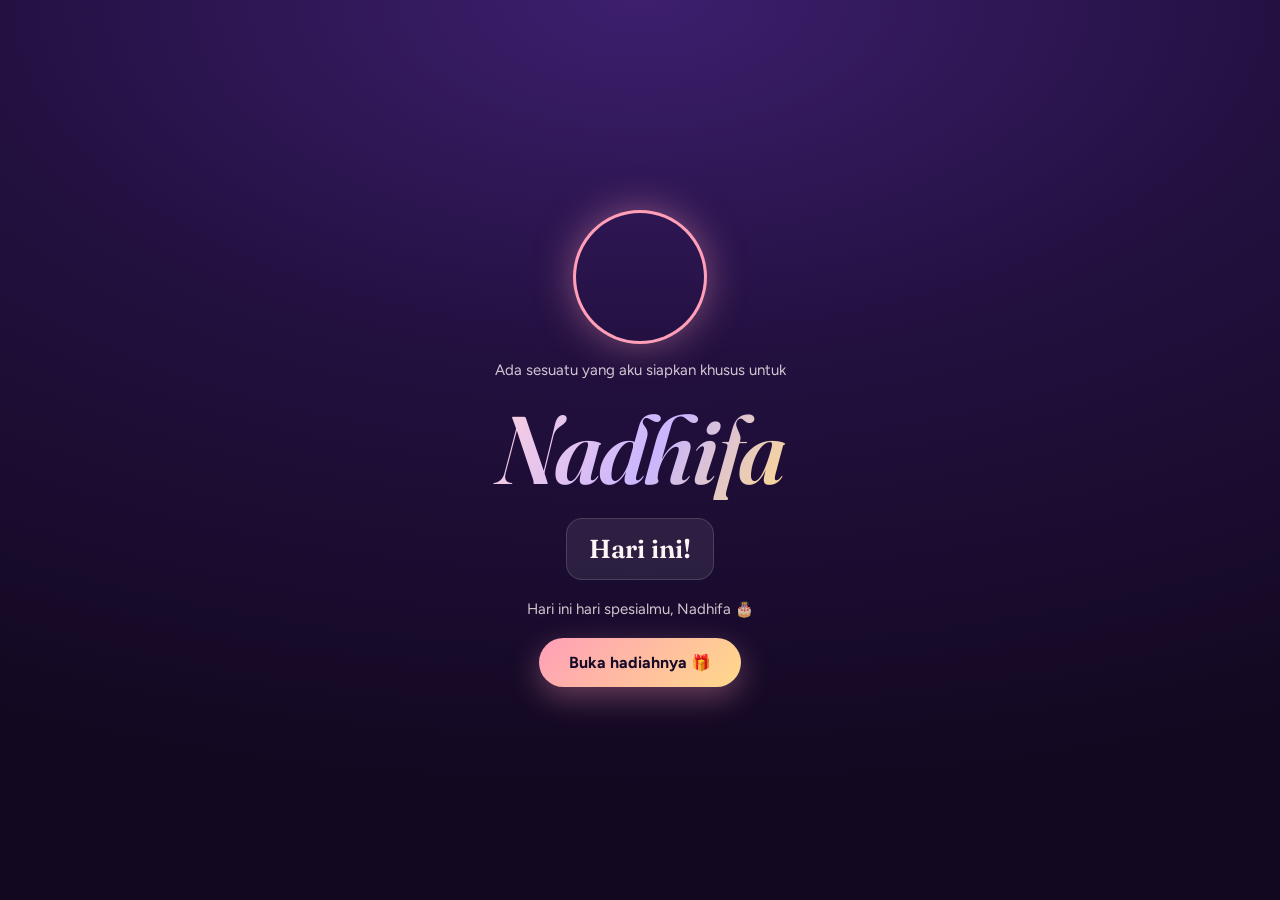
==== index.template.html @ c9a2a44f "Add files via upload" ====
<!DOCTYPE html>
<html lang="id"><head>
<meta charset="UTF-8"><meta name="viewport" content="width=device-width,initial-scale=1,viewport-fit=cover">
<title>Untuk Nadhifa 🤍</title>
<link rel="preconnect" href="https://fonts.googleapis.com"><link rel="preconnect" href="https://fonts.gstatic.com" crossorigin>
<link href="https://fonts.googleapis.com/css2?family=Fraunces:ital,opsz,wght@0,9..144,500;0,9..144,700;1,9..144,400;1,9..144,600&family=Figtree:wght@400;600;700&display=swap" rel="stylesheet">
<style>
:root{--ink:#170b29;--night:#2b1650;--rose:#ff9fb8;--lilac:#c9b6ff;--gold:#ffd98a;--paper:#fff5f7;--serif:'Fraunces',Georgia,serif;--sans:'Figtree',system-ui,sans-serif}
*{box-sizing:border-box;margin:0;-webkit-tap-highlight-color:transparent}
html,body{height:100%;overflow:hidden;background:var(--ink);color:var(--paper);font-family:var(--sans)}
body{background:radial-gradient(120% 90% at 50% 0%,#3d1f6e 0%,#22103f 45%,#12081f 100%)}
#bgphoto{position:fixed;inset:-5%;background-size:cover;background-position:center;filter:blur(26px) saturate(1.2);opacity:.28;transition:opacity 1s}
canvas#fx{position:fixed;inset:0;width:100%;height:100%;pointer-events:none;z-index:50}
#ghost{position:fixed;inset:0;pointer-events:none;overflow:hidden;z-index:1}
.gb{opacity:.55;position:absolute;bottom:-60px;max-width:70vw;padding:9px 14px;border-radius:18px 18px 18px 4px;background:rgba(255,255,255,.09);border:1px solid rgba(255,255,255,.14);font-size:13px;color:#ffe3ec;backdrop-filter:blur(3px);animation:rise linear forwards}
@keyframes rise{to{transform:translateY(-115vh) rotate(var(--r,0deg));opacity:0}}
.st{position:fixed;inset:0;z-index:5;display:flex;flex-direction:column;align-items:center;justify-content:center;gap:18px;padding:max(24px,env(safe-area-inset-top)) 24px max(24px,env(safe-area-inset-bottom));text-align:center;opacity:0;visibility:hidden;transform:scale(.97);transition:opacity .7s,transform .7s,visibility .7s}
.st.on{opacity:1;visibility:visible;transform:none}
h1,h2{font-family:var(--serif);font-weight:600;line-height:1.05;letter-spacing:-.02em}
h1{font-size:clamp(54px,17vw,96px);font-style:italic;background:linear-gradient(120deg,#ffd0dd,#c9b6ff 55%,#ffd98a);-webkit-background-clip:text;background-clip:text;color:transparent;padding:0 .1em}
h2{font-size:clamp(28px,8vw,40px)}
p.sub{font-size:15px;opacity:.8;max-width:30ch;line-height:1.5}
.btn{font:700 16px var(--sans);color:var(--ink);background:linear-gradient(135deg,var(--rose),var(--gold));border:0;border-radius:999px;padding:15px 30px;box-shadow:0 10px 30px rgba(255,159,184,.35);cursor:pointer;transition:transform .2s}
.btn:active{transform:scale(.95)}.btn.ghost{background:rgba(255,255,255,.1);color:var(--paper);box-shadow:none;border:1px solid rgba(255,255,255,.25)}
.btn[hidden]{display:none}
.cd{display:flex;gap:10px}.cd div{min-width:64px;padding:10px 6px;border-radius:16px;background:rgba(255,255,255,.08);border:1px solid rgba(255,255,255,.14)}
.cd b{display:block;font:600 26px var(--serif)}.cd small{font-size:11px;opacity:.7}
/* kue */
#cake{position:relative;width:300px;height:250px}
.tier{position:absolute;left:50%;transform:translateX(-50%);border-radius:14px 14px 10px 10px;box-shadow:inset 0 -10px 0 rgba(0,0,0,.08)}
.t1{bottom:0;width:290px;height:78px;background:linear-gradient(#ffc2d3,#ff9fb8)}.t2{bottom:78px;width:230px;height:66px;background:linear-gradient(#fff0f4,#ffd5e0)}.t3{bottom:144px;width:240px;height:22px;background:#c9b6ff;border-radius:12px}
.t2:before,.t1:before{content:"";position:absolute;inset:0 0 auto 0;height:20px;border-radius:14px 14px 40% 40%/14px 14px 100% 100%;background:rgba(255,255,255,.75)}
.cn{position:absolute;bottom:166px;width:8px;height:30px;border-radius:3px;background:repeating-linear-gradient(135deg,#fff,#fff 5px,var(--rose) 5px,var(--rose) 10px);cursor:pointer}
.cn:before{content:"";position:absolute;inset:-14px -9px -4px}
.fl{position:absolute;left:50%;bottom:100%;width:9px;height:15px;margin-left:-4.5px;border-radius:50% 50% 50% 50%/65% 65% 35% 35%;background:radial-gradient(#fff,var(--gold) 55%,#ff8a5c);box-shadow:0 0 12px 4px rgba(255,200,100,.7);transform-origin:50% 100%;animation:fk .35s infinite alternate}
@keyframes fk{to{transform:scale(1.12,.9) rotate(5deg)}}
.cn.off .fl{display:none}.cn.off:after{content:"";position:absolute;left:3px;bottom:100%;width:2px;height:26px;background:linear-gradient(rgba(255,255,255,.7),transparent);animation:sm 1.4s forwards}
@keyframes sm{to{transform:translateY(-34px);opacity:0}}
#left{font:600 15px var(--sans);opacity:.85}
/* hati */
#heart{width:200px;height:190px;touch-action:none;user-select:none}
.count{display:grid;grid-template-columns:1fr 1fr;gap:10px;width:min(340px,100%)}
.count div{padding:14px 8px;border-radius:18px;background:rgba(255,255,255,.08);border:1px solid rgba(255,255,255,.14)}
.count b{display:block;font:700 28px var(--serif);color:var(--gold)}.count small{font-size:12px;opacity:.8}
#game{width:100%;max-width:420px;height:52vh;border-radius:24px;background:rgba(255,255,255,.05);border:1px solid rgba(255,255,255,.14);touch-action:none}
/* surat */
#env{font-size:88px;cursor:pointer;animation:bob 2s ease-in-out infinite}@keyframes bob{50%{transform:translateY(-10px) rotate(-3deg)}}
#card{display:none;width:min(420px,100%);max-height:66vh;overflow:auto;padding:26px 22px;border-radius:22px;background:var(--paper);color:#3a2145;text-align:left;font:italic 400 17px/1.7 var(--serif);box-shadow:0 20px 60px rgba(0,0,0,.45)}
#card p{margin-bottom:14px}#card .sg{font-style:normal;font-weight:700;color:#b0336a}
.pol{position:fixed;width:104px;padding:6px 6px 22px;background:#fff;border-radius:3px;box-shadow:0 10px 24px rgba(0,0,0,.4);z-index:4;opacity:0;transition:opacity 1s}
.pol img{width:100%;aspect-ratio:1;object-fit:cover;display:block}
#s8.on~.pol{opacity:.9}
.songs{display:flex;flex-direction:column;gap:12px;width:min(340px,100%)}
.sc{display:flex;gap:14px;align-items:center;text-align:left;padding:12px;border-radius:20px;background:rgba(255,255,255,.09);border:1px solid rgba(255,255,255,.18);color:inherit;text-decoration:none}
.sc img{width:62px;height:62px;border-radius:12px;object-fit:cover}.sc b{font:600 18px var(--serif)}.sc span{display:block;font-size:13px;opacity:.7}
.skip{position:fixed;top:max(14px,env(safe-area-inset-top));right:16px;z-index:20;background:none;border:0;color:var(--paper);opacity:.5;font:600 13px var(--sans)}
#gp{width:128px;height:128px;border-radius:50%;background:center/cover;border:4px solid transparent;background-clip:padding-box;box-shadow:0 0 0 3px var(--rose),0 0 40px rgba(255,159,184,.5);display:none}
#deck{position:relative;width:min(74vw,320px);height:min(54vh,430px)}
.pc{position:absolute;inset:0;border-radius:20px;overflow:hidden;background:#000;border:6px solid #fff;box-shadow:0 18px 40px rgba(0,0,0,.5);touch-action:none;cursor:grab}
.pc i{position:absolute;inset:-12px;background-size:cover;background-position:center;filter:blur(18px) brightness(.75)}.pc img{position:relative;width:100%;height:100%;object-fit:contain;display:block;pointer-events:none}
#story{position:relative;width:min(58vw,250px);aspect-ratio:9/16;max-height:56vh;border-radius:24px;overflow:hidden;background:#000;border:3px solid rgba(255,255,255,.3);box-shadow:0 18px 50px rgba(0,0,0,.5)}
#story video{width:100%;height:100%;object-fit:cover}#bars{position:absolute;top:8px;left:8px;right:8px;display:flex;gap:4px}
#bars b{flex:1;height:3px;border-radius:3px;background:rgba(255,255,255,.35);overflow:hidden}#bars b i{display:block;height:100%;width:0;background:#fff}
#chatbox{min-height:260px;display:grid;place-items:center;cursor:pointer}#chatbox .wa{animation:pop .5s cubic-bezier(.2,1.3,.4,1)}@keyframes pop{from{transform:translateY(40px) scale(.9);opacity:0}}
@media(prefers-reduced-motion:reduce){*{animation-duration:.01s!important}}
</style></head><body>
<div id="bgphoto"></div><div id="ghost"></div><canvas id="fx"></canvas>
<button class="skip" id="skip" hidden>lewati</button>

<section class="st on" id="s0">
 <div id="gp"></div>
 <p class="sub" style="margin:0">Ada sesuatu yang aku siapkan khusus untuk</p>
 <h1>Nadhifa</h1>
 <div class="cd" id="cd"></div>
 <p class="sub" id="cdmsg">sampai ulang tahunmu yang ke-22, 28 November 2026</p>
 <button class="btn" id="open">Buka hadiahnya 🎁</button>
</section>

<section class="st" id="s1">
 <h2>Tiup lilinnya dulu, sayang</h2>
 <div id="cake"><div class="tier t1"></div><div class="tier t2"></div><div class="tier t3"></div></div>
 <div id="left">22 lilin menyala</div>
 <p class="sub">Ketuk lilinnya satu-satu, atau tahan tombol di bawah untuk meniup.</p>
 <button class="btn" id="blow">Tahan untuk meniup 💨</button>
 <button class="btn" id="n1" hidden>Lanjut</button>
</section>

<section class="st" id="s2">
 <h2>Seberapa dalam aku sayang kamu?</h2>
 <svg id="heart" viewBox="0 0 100 92"><defs><clipPath id="hc"><rect id="hr" x="0" y="92" width="100" height="92"/></clipPath><linearGradient id="hg" x1="0" y1="0" x2="1" y2="1"><stop offset="0" stop-color="#ff9fb8"/><stop offset="1" stop-color="#c9b6ff"/></linearGradient></defs>
  <path id="hp" d="M50 88C20 62 4 46 4 28 4 14 14 5 27 5c9 0 18 5 23 13C55 10 64 5 73 5c13 0 23 9 23 23 0 18-16 34-46 60z" fill="rgba(255,255,255,.1)" stroke="rgba(255,255,255,.4)" stroke-width="1.5"/>
  <path d="M50 88C20 62 4 46 4 28 4 14 14 5 27 5c9 0 18 5 23 13C55 10 64 5 73 5c13 0 23 9 23 23 0 18-16 34-46 60z" fill="url(#hg)" clip-path="url(#hc)"/></svg>
 <p class="sub" id="hmsg">Tahan hatinya sampai penuh.</p>
 <div class="count" id="stats" hidden></div>
 <button class="btn" id="n2" hidden>Lanjut</button>
</section>

<section class="st" id="s3">
 <h2>Tangkap hatiku</h2>
 <p class="sub" id="gmsg">Geser keranjangnya. Tangkap 15 hati ya.</p>
 <canvas id="game"></canvas>
</section>

<section class="st" id="s4">
 <h2>Kenangan kita</h2>
 <div id="deck"></div>
 <p class="sub" id="dmsg">Geser fotonya ke samping 👉</p>
 <button class="btn" id="n4" hidden>Lanjut</button>
</section>
<section class="st" id="s5">
 <h2>Momen kecil kita</h2>
 <div id="story"><video id="sv" muted playsinline></video><div id="bars"></div></div>
 <p class="sub">Ketuk sisi kanan atau kiri video</p>
 <button class="btn" id="n5">Lanjut</button>
</section>
<section class="st" id="s6">
 <h2>Chat favoritku</h2>
 <div id="chatbox"></div>
 <p class="sub" id="cmsg">Ketuk chatnya untuk lanjut</p>
 <button class="btn" id="n6" hidden>Lanjut</button>
</section>

<section class="st" id="s7">
 <h2 id="lt">Ada surat untukmu</h2>
 <div id="env">💌</div>
 <div id="card"></div>
 <button class="btn" id="nx" hidden>Lanjut</button>
</section>

<section class="st" id="s8">
 <h2>Selamat ulang tahun, Nadhifa 🤍</h2>
 <p class="sub">Terakhir, ada dua lagu yang kuharap bisa menceritakan sisanya.</p>
 <div class="songs">
  <a class="sc" href="lagu.html"><img src="album.jpg" alt=""><div><b>About You</b><span>The 1975 · lagu pertama</span></div></a>
  <a class="sc" href="lagu.html#2"><img src="album2.jpg" alt=""><div><b>Kita Usahakan Rumah Itu</b><span>Sal Priadi · lagu kedua</span></div></a>
 </div>
 <button class="btn ghost" id="again">Ulangi dari awal</button>
</section>

<script src="media.js"></script><script src="chats.js"></script>
<script>
const $=id=>document.getElementById(id),LETTER=/*LETTER*/[],MSGS=/*MSGS*/[],STATS=/*STATS*/{};
const BDAY=new Date('2026-11-28T00:00:00+07:00'),M=window.MEDIA||{fotos:[]};
let cur=0;const pad=n=>String(n).padStart(2,'0'),fmt=n=>n.toLocaleString('id-ID');
function go(n){document.querySelectorAll('.st').forEach((s,i)=>s.classList.toggle('on',i===n));cur=n;$('skip').hidden=!(n>0&&n<8);
 if(n===3)startGame();if(n===5)V.length?playV(0):go(6);if(n===6)showChat();if(n===8)burst(innerWidth/2,innerHeight/2,140);history.replaceState(0,'','#'+n)}
$('skip').onclick=()=>go(cur+1);
/* fx */
const fx=$('fx'),cx=fx.getContext('2d');let P=[];
function rs(){fx.width=innerWidth*devicePixelRatio;fx.height=innerHeight*devicePixelRatio}rs();addEventListener('resize',rs);
function burst(x,y,n){const c=['#ff9fb8','#c9b6ff','#ffd98a','#fff','#8fd3ff'];for(let i=0;i<n;i++){const a=Math.random()*6.28,s=3+Math.random()*9;P.push({x,y,vx:Math.cos(a)*s,vy:Math.sin(a)*s-6,r:3+Math.random()*4,c:c[i%5],l:1,rot:Math.random()*6})}}
(function loop(){cx.setTransform(devicePixelRatio,0,0,devicePixelRatio,0,0);cx.clearRect(0,0,innerWidth,innerHeight);P=P.filter(p=>p.l>0);for(const p of P){p.x+=p.vx;p.y+=p.vy;p.vy+=.28;p.vx*=.985;p.l-=.008;p.rot+=.2;cx.globalAlpha=Math.max(p.l,0);cx.fillStyle=p.c;cx.save();cx.translate(p.x,p.y);cx.rotate(p.rot);cx.fillRect(-p.r,-p.r/2,p.r*2,p.r);cx.restore()}requestAnimationFrame(loop)})();
/* ghost chat */
setInterval(()=>{if(!MSGS.length)return;const d=document.createElement('div');d.className='gb';d.textContent=MSGS[Math.random()*MSGS.length|0];d.style.left=Math.random()*55+'vw';d.style.setProperty('--r',(Math.random()*10-5)+'deg');d.style.animationDuration=(11+Math.random()*7)+'s';$('ghost').appendChild(d);setTimeout(()=>d.remove(),19000)},2600);
/* foto */
if(M.fotos.length){$('bgphoto').style.backgroundImage=`url(${M.fotos[0]})`;const s5=$('s8'),pos=[[4,9,-8],[68,11,7],[3,70,6],[66,72,-6]];M.fotos.slice(1,5).concat(M.fotos.length<5?M.fotos.slice(0,1):[]).slice(0,4).forEach((f,i)=>{const d=document.createElement('div');d.className='pol';d.style.cssText+=`left:${pos[i][0]}vw;top:${pos[i][1]}vh;transform:rotate(${pos[i][2]}deg)`;d.innerHTML=`<img src="${f}" alt="">`;s5.after(d)})}
/* 0 countdown */
function tick(){const d=BDAY-new Date();if(d<=0){$('cd').innerHTML='<div style="padding:14px 22px"><b>Hari ini!</b></div>';$('cdmsg').textContent='Hari ini hari spesialmu, Nadhifa 🎂';return}
 const v=[[Math.floor(d/864e5),'hari'],[Math.floor(d/36e5)%24,'jam'],[Math.floor(d/6e4)%60,'menit'],[Math.floor(d/1e3)%60,'detik']];$('cd').innerHTML=v.map(([n,l])=>`<div><b>${pad(n)}</b><small>${l}</small></div>`).join('')}
tick();setInterval(tick,1000);$('open').onclick=()=>{burst(innerWidth/2,innerHeight*.6,60);go(1)};
/* 1 kue */
const cake=$('cake');let lit=22;
for(let i=0;i<22;i++){const r=i<11?0:1,k=i%11,c=document.createElement('div');c.className='cn';c.style.left=(26+k*24+(r?12:0))+'px';c.style.bottom=(166+(r?-9:3))+'px';c.innerHTML='<i class="fl"></i>';c.onclick=()=>out(c);cake.appendChild(c)}
function out(c){if(c.classList.contains('off'))return;c.classList.add('off');lit--;navigator.vibrate&&navigator.vibrate(15);$('left').textContent=lit?lit+' lilin menyala':'Semua padam. Semoga semua doamu terkabul 🤍';if(!lit){clearInterval(bt);burst(innerWidth/2,innerHeight*.45,180);$('blow').hidden=true;$('n1').hidden=false}}
let bt;const blow=()=>{bt=setInterval(()=>{const l=[...cake.querySelectorAll('.cn:not(.off)')];if(l.length)out(l[Math.random()*l.length|0])},110)},stop=()=>clearInterval(bt);
$('blow').onpointerdown=blow;$('blow').onpointerup=$('blow').onpointerleave=stop;$('n1').onclick=()=>go(2);
/* 2 hati */
let fill=0,hold,done2=0;const hr=$('hr');
function setF(v){fill=Math.max(0,Math.min(100,v));hr.setAttribute('y',92-fill*.92+'');$('hmsg').textContent=fill<100?'Tahan terus... '+Math.floor(fill)+'%':'Penuh. Tapi ini belum seberapa.'}
$('heart').onpointerdown=e=>{if(done2)return;clearInterval(hold);hold=setInterval(()=>{setF(fill+1.3);if(fill>=100)finish2()},40)};
['pointerup','pointerleave'].forEach(ev=>$('heart').addEventListener(ev,()=>{clearInterval(hold);if(!done2)hold=setInterval(()=>{setF(fill-1.5);if(fill<=0)clearInterval(hold)},40)}));
function finish2(){done2=1;clearInterval(hold);burst(innerWidth/2,innerHeight*.35,90);const days=Math.floor((new Date()-new Date(STATS.start))/864e5),S=[[STATS.total,'pesan yang kita kirim'],[STATS.sayang,'kali kata “sayang”'],[days,'hari sejak obrolan pertama'],[STATS.cantik,'kali aku bilang kamu cantik']],box=$('stats');box.hidden=false;box.innerHTML=S.map(s=>`<div><b data-n="${s[0]}">0</b><small>${s[1]}</small></div>`).join('');
 box.querySelectorAll('b').forEach(b=>{const t=+b.dataset.n,t0=performance.now();(function f(n){const k=Math.min((n-t0)/1800,1);b.textContent=fmt(Math.round(t*(1-Math.pow(1-k,3))));k<1&&requestAnimationFrame(f)})(t0)});
 $('hmsg').textContent='Dan angka-angka itu pun nggak cukup untuk menghitung rasa sayangku.';$('n2').hidden=false;$('heart').style.width='110px'}
$('n2').onclick=()=>go(3);

/* gate foto */
if(M.fotos.length){$('gp').style.display='block';$('gp').style.backgroundImage=`url(${M.fotos[1]||M.fotos[0]})`}
/* 4 deck */
const DF=M.fotos.slice(0,30);let di=0;
function buildDeck(){const dk=$('deck');dk.innerHTML='';DF.slice().reverse().forEach((f,k)=>{const c=document.createElement('div');c.className='pc';c.style.transform=`rotate(${(Math.random()*6-3)}deg)`;c.innerHTML=`<i style="background-image:url(${f})"></i><img src="${f}" alt="">`;dk.appendChild(c)});bindTop()}
function bindTop(){const top=$('deck').lastElementChild;if(!top){$('dmsg').textContent='Itu semua kenangan yang bisa muat di sini 🤍';$('n4').hidden=false;return}
 let sx=0,dx=0,drag=0;top.onpointerdown=e=>{drag=1;sx=e.clientX;top.setPointerCapture(e.pointerId);top.style.transition='none'};
 top.onpointermove=e=>{if(!drag)return;dx=e.clientX-sx;top.style.transform=`translateX(${dx}px) rotate(${dx/14}deg)`};
 top.onpointerup=()=>{drag=0;top.style.transition='transform .45s,opacity .45s';if(Math.abs(dx)>80){top.style.transform=`translateX(${dx>0?600:-600}px) rotate(${dx/6}deg)`;top.style.opacity=0;di++;$('dmsg').textContent=di+' / '+DF.length+' kenangan';if(di>=6)$('n4').hidden=false;setTimeout(()=>{top.remove();bindTop()},380)}else top.style.transform='';dx=0}}
buildDeck();$('n4').onclick=()=>go(5);
/* 5 stories */
const V=M.videos||[];let vi=0;const sv=$('sv');
$('bars').innerHTML=V.map(()=>'<b><i></i></b>').join('');
function playV(i){vi=(i+V.length)%V.length;sv.src=V[vi];sv.play().catch(()=>{});[...$('bars').children].forEach((b,k)=>b.firstChild.style.width=k<vi?'100%':'0')}
sv.ontimeupdate=()=>{const b=$('bars').children[vi];if(b&&sv.duration)b.firstChild.style.width=sv.currentTime/sv.duration*100+'%'};sv.onended=()=>playV(vi+1);
$('story').onclick=e=>{const r=$('story').getBoundingClientRect();playV(vi+(e.clientX-r.left>r.width/2?1:-1))};
$('n5').onclick=()=>{sv.pause();go(6)};
/* 6 chats */
let ci=0;const CH=window.CHATS||[];
function showChat(){$('chatbox').innerHTML=chatCardHTML(CH[ci%CH.length]);$('cmsg').textContent=CH.length?`Ketuk chatnya untuk lanjut (${ci%CH.length+1}/${CH.length})`:'';if(ci>=3)$('n6').hidden=false}
$('chatbox').onclick=()=>{ci++;showChat();navigator.vibrate&&navigator.vibrate(8)};$('n6').onclick=()=>go(7);
/* 3 game */
const gc=$('game'),g=gc.getContext('2d');let G=null;
function startGame(){if(G)return;const W=gc.width=gc.clientWidth*2,H=gc.height=gc.clientHeight*2;G={bx:W/2,hs:[],n:0,run:1,W,H};const mv=e=>{const r=gc.getBoundingClientRect();G.bx=(e.clientX-r.left)/r.width*W};gc.onpointermove=mv;gc.onpointerdown=mv;let sp=0;
 (function f(){if(!G.run)return;g.clearRect(0,0,W,H);if(++sp%32==0)G.hs.push({x:60+Math.random()*(W-120),y:-40,v:4+Math.random()*3,e:['🤍','💗','💖','🩷'][Math.random()*4|0]});
 g.font='56px serif';g.textAlign='center';for(const h of G.hs){h.y+=h.v;g.fillText(h.e,h.x,h.y);if(h.y>H-110&&h.y<H-40&&Math.abs(h.x-G.bx)<80){h.y=9e9;G.n++;$('gmsg').textContent=G.n+' / 15 hati tertangkap';navigator.vibrate&&navigator.vibrate(10)}}
 G.hs=G.hs.filter(h=>h.y<H+60);g.font='84px serif';g.fillText('🧺',G.bx,H-30);
 if(G.n>=15){G.run=0;burst(innerWidth/2,innerHeight/2,120);$('gmsg').textContent='Kamu menangkap semuanya 🤍';setTimeout(()=>go(4),1500);return}requestAnimationFrame(f)})()}
/* 4 surat */
$('env').onclick=()=>{$('env').style.display='none';$('lt').textContent='Dari aku, untuk kamu';const c=$('card');c.style.display='block';let i=0,typing=false,skipT=0;
 function nextP(){if(i>=LETTER.length){c.insertAdjacentHTML('beforeend','<p class="sg">Dengan sayang,<br>Afa 🤍</p>');$('nx').hidden=false;c.scrollTop=1e5;return}const p=document.createElement('p');c.appendChild(p);const t=LETTER[i++];let k=0;typing=true;skipT=()=>{k=t.length};
  (function w(){k=Math.min(k+2,t.length);p.textContent=t.slice(0,k);c.scrollTop=1e5;if(k<t.length)setTimeout(w,26);else{typing=false;setTimeout(nextP,900)}})()}
 c.onclick=()=>skipT&&skipT();nextP()};
$('nx').onclick=()=>go(8);
$('again').onclick=()=>{location.hash='';location.reload()};
const h=+location.hash.slice(1);if(h>0&&h<9)go(h);
</script></body></html>
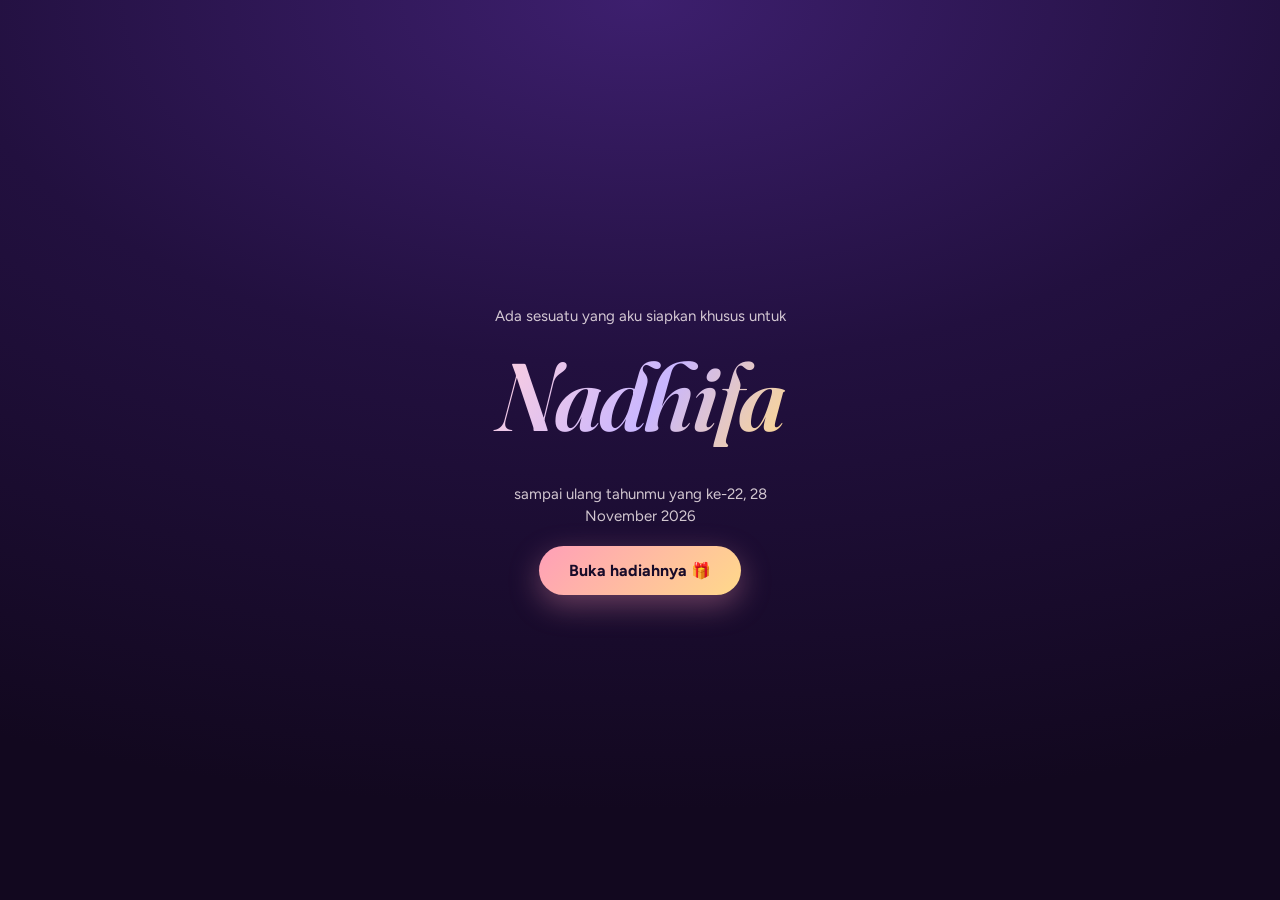
==== commit fd34ab2d: "Add files via upload" ====
--- a/index.template.html
+++ b/index.template.html
@@ -12,7 +12,7 @@
 #bgphoto{position:fixed;inset:-5%;background-size:cover;background-position:center;filter:blur(26px) saturate(1.2);opacity:.28;transition:opacity 1s}
 canvas#fx{position:fixed;inset:0;width:100%;height:100%;pointer-events:none;z-index:50}
 #ghost{position:fixed;inset:0;pointer-events:none;overflow:hidden;z-index:1}
-.gb{opacity:.55;position:absolute;bottom:-60px;max-width:70vw;padding:9px 14px;border-radius:18px 18px 18px 4px;background:rgba(255,255,255,.09);border:1px solid rgba(255,255,255,.14);font-size:13px;color:#ffe3ec;backdrop-filter:blur(3px);animation:rise linear forwards}
+.gb{opacity:.8;position:absolute;bottom:-80px;animation:rise linear forwards}
 @keyframes rise{to{transform:translateY(-115vh) rotate(var(--r,0deg));opacity:0}}
 .st{position:fixed;inset:0;z-index:5;display:flex;flex-direction:column;align-items:center;justify-content:center;gap:18px;padding:max(24px,env(safe-area-inset-top)) 24px max(24px,env(safe-area-inset-bottom));text-align:center;opacity:0;visibility:hidden;transform:scale(.97);transition:opacity .7s,transform .7s,visibility .7s}
 .st.on{opacity:1;visibility:visible;transform:none}
@@ -46,7 +46,7 @@
 /* surat */
 #env{font-size:88px;cursor:pointer;animation:bob 2s ease-in-out infinite}@keyframes bob{50%{transform:translateY(-10px) rotate(-3deg)}}
 #card{display:none;width:min(420px,100%);max-height:66vh;overflow:auto;padding:26px 22px;border-radius:22px;background:var(--paper);color:#3a2145;text-align:left;font:italic 400 17px/1.7 var(--serif);box-shadow:0 20px 60px rgba(0,0,0,.45)}
-#card p{margin-bottom:14px}#card .sg{font-style:normal;font-weight:700;color:#b0336a}
+#card{scrollbar-width:thin;scrollbar-color:#d9a3be transparent;-webkit-overflow-scrolling:touch;overscroll-behavior:contain}#card p{margin-bottom:14px}#card .sg{font-style:normal;font-weight:700;color:#b0336a}
 .pol{position:fixed;width:104px;padding:6px 6px 22px;background:#fff;border-radius:3px;box-shadow:0 10px 24px rgba(0,0,0,.4);z-index:4;opacity:0;transition:opacity 1s}
 .pol img{width:100%;aspect-ratio:1;object-fit:cover;display:block}
 #s8.on~.pol{opacity:.9}
@@ -123,7 +123,7 @@
 <section class="st" id="s7">
  <h2 id="lt">Ada surat untukmu</h2>
  <div id="env">💌</div>
- <div id="card"></div>
+ <div id="card"></div><p class="sub" id="lmsg" hidden>Geser ke bawah untuk membaca sampai habis ↓</p>
  <button class="btn" id="nx" hidden>Lanjut</button>
 </section>
 
@@ -151,7 +151,7 @@
 function burst(x,y,n){const c=['#ff9fb8','#c9b6ff','#ffd98a','#fff','#8fd3ff'];for(let i=0;i<n;i++){const a=Math.random()*6.28,s=3+Math.random()*9;P.push({x,y,vx:Math.cos(a)*s,vy:Math.sin(a)*s-6,r:3+Math.random()*4,c:c[i%5],l:1,rot:Math.random()*6})}}
 (function loop(){cx.setTransform(devicePixelRatio,0,0,devicePixelRatio,0,0);cx.clearRect(0,0,innerWidth,innerHeight);P=P.filter(p=>p.l>0);for(const p of P){p.x+=p.vx;p.y+=p.vy;p.vy+=.28;p.vx*=.985;p.l-=.008;p.rot+=.2;cx.globalAlpha=Math.max(p.l,0);cx.fillStyle=p.c;cx.save();cx.translate(p.x,p.y);cx.rotate(p.rot);cx.fillRect(-p.r,-p.r/2,p.r*2,p.r);cx.restore()}requestAnimationFrame(loop)})();
 /* ghost chat */
-setInterval(()=>{if(!MSGS.length)return;const d=document.createElement('div');d.className='gb';d.textContent=MSGS[Math.random()*MSGS.length|0];d.style.left=Math.random()*55+'vw';d.style.setProperty('--r',(Math.random()*10-5)+'deg');d.style.animationDuration=(11+Math.random()*7)+'s';$('ghost').appendChild(d);setTimeout(()=>d.remove(),19000)},2600);
+setInterval(()=>{const S=window.STAR||[];if(!S.length)return;const d=document.createElement('div');d.className='gb';d.innerHTML=starHTML(S[Math.random()*S.length|0]);d.style.left=Math.random()*55+'vw';d.style.setProperty('--r',(Math.random()*10-5)+'deg');d.style.animationDuration=(11+Math.random()*7)+'s';$('ghost').appendChild(d);setTimeout(()=>d.remove(),19000)},2600);
 /* foto */
 if(M.fotos.length){$('bgphoto').style.backgroundImage=`url(${M.fotos[0]})`;const s5=$('s8'),pos=[[4,9,-8],[68,11,7],[3,70,6],[66,72,-6]];M.fotos.slice(1,5).concat(M.fotos.length<5?M.fotos.slice(0,1):[]).slice(0,4).forEach((f,i)=>{const d=document.createElement('div');d.className='pol';d.style.cssText+=`left:${pos[i][0]}vw;top:${pos[i][1]}vh;transform:rotate(${pos[i][2]}deg)`;d.innerHTML=`<img src="${f}" alt="">`;s5.after(d)})}
 /* 0 countdown */
@@ -203,10 +203,7 @@
  G.hs=G.hs.filter(h=>h.y<H+60);g.font='84px serif';g.fillText('🧺',G.bx,H-30);
  if(G.n>=15){G.run=0;burst(innerWidth/2,innerHeight/2,120);$('gmsg').textContent='Kamu menangkap semuanya 🤍';setTimeout(()=>go(4),1500);return}requestAnimationFrame(f)})()}
 /* 4 surat */
-$('env').onclick=()=>{$('env').style.display='none';$('lt').textContent='Dari aku, untuk kamu';const c=$('card');c.style.display='block';let i=0,typing=false,skipT=0;
- function nextP(){if(i>=LETTER.length){c.insertAdjacentHTML('beforeend','<p class="sg">Dengan sayang,<br>Afa 🤍</p>');$('nx').hidden=false;c.scrollTop=1e5;return}const p=document.createElement('p');c.appendChild(p);const t=LETTER[i++];let k=0;typing=true;skipT=()=>{k=t.length};
-  (function w(){k=Math.min(k+2,t.length);p.textContent=t.slice(0,k);c.scrollTop=1e5;if(k<t.length)setTimeout(w,26);else{typing=false;setTimeout(nextP,900)}})()}
- c.onclick=()=>skipT&&skipT();nextP()};
+$('env').onclick=()=>{$('env').style.display='none';$('lt').textContent='Dari aku, untuk kamu';const c=$('card');c.innerHTML=LETTER.map(t=>`<p>${t}</p>`).join('')+'<p class="sg">Dengan sayang,<br>Afa 🤍</p>';c.style.display='block';c.scrollTop=0;const m=$('lmsg');m.hidden=false;const chk=()=>{if(c.scrollTop+c.clientHeight>=c.scrollHeight-24){$('nx').hidden=false;m.hidden=true}};c.onscroll=chk;chk();setTimeout(()=>$('nx').hidden=false,60000)};
 $('nx').onclick=()=>go(8);
 $('again').onclick=()=>{location.hash='';location.reload()};
 const h=+location.hash.slice(1);if(h>0&&h<9)go(h);
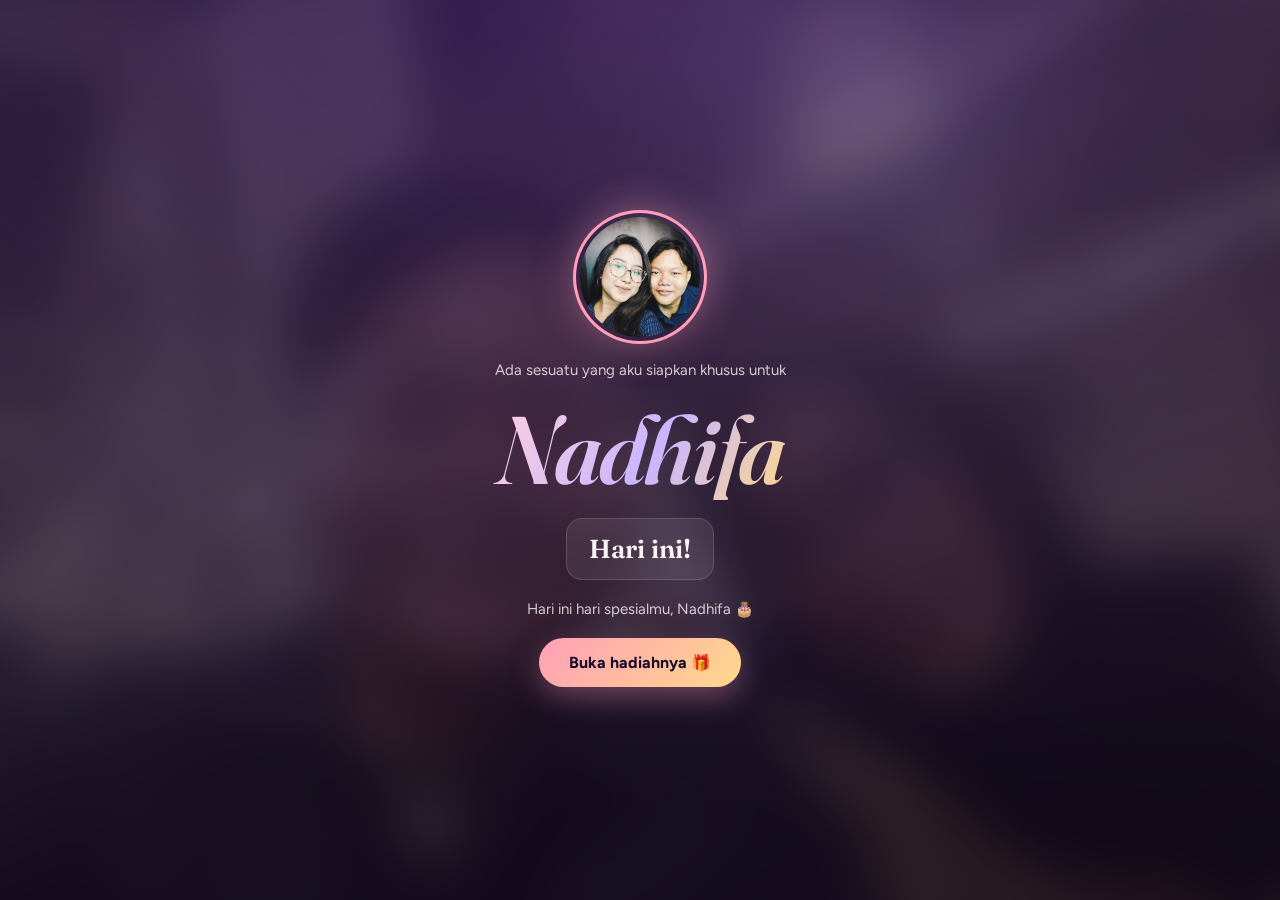
==== commit f3727f8e: "Add files via upload" ====
--- a/index.template.html
+++ b/index.template.html
@@ -12,7 +12,7 @@
 #bgphoto{position:fixed;inset:-5%;background-size:cover;background-position:center;filter:blur(26px) saturate(1.2);opacity:.28;transition:opacity 1s}
 canvas#fx{position:fixed;inset:0;width:100%;height:100%;pointer-events:none;z-index:50}
 #ghost{position:fixed;inset:0;pointer-events:none;overflow:hidden;z-index:1}
-.gb{opacity:.8;position:absolute;bottom:-80px;animation:rise linear forwards}
+.gb{opacity:.55;position:absolute;bottom:-60px;max-width:70vw;padding:9px 14px;border-radius:18px 18px 18px 4px;background:rgba(255,255,255,.09);border:1px solid rgba(255,255,255,.14);font-size:13px;color:#ffe3ec;backdrop-filter:blur(3px);animation:rise linear forwards}
 @keyframes rise{to{transform:translateY(-115vh) rotate(var(--r,0deg));opacity:0}}
 .st{position:fixed;inset:0;z-index:5;display:flex;flex-direction:column;align-items:center;justify-content:center;gap:18px;padding:max(24px,env(safe-area-inset-top)) 24px max(24px,env(safe-area-inset-bottom));text-align:center;opacity:0;visibility:hidden;transform:scale(.97);transition:opacity .7s,transform .7s,visibility .7s}
 .st.on{opacity:1;visibility:visible;transform:none}
@@ -46,7 +46,7 @@
 /* surat */
 #env{font-size:88px;cursor:pointer;animation:bob 2s ease-in-out infinite}@keyframes bob{50%{transform:translateY(-10px) rotate(-3deg)}}
 #card{display:none;width:min(420px,100%);max-height:66vh;overflow:auto;padding:26px 22px;border-radius:22px;background:var(--paper);color:#3a2145;text-align:left;font:italic 400 17px/1.7 var(--serif);box-shadow:0 20px 60px rgba(0,0,0,.45)}
-#card{scrollbar-width:thin;scrollbar-color:#d9a3be transparent;-webkit-overflow-scrolling:touch;overscroll-behavior:contain}#card p{margin-bottom:14px}#card .sg{font-style:normal;font-weight:700;color:#b0336a}
+#card p{margin-bottom:14px}#card .sg{font-style:normal;font-weight:700;color:#b0336a}
 .pol{position:fixed;width:104px;padding:6px 6px 22px;background:#fff;border-radius:3px;box-shadow:0 10px 24px rgba(0,0,0,.4);z-index:4;opacity:0;transition:opacity 1s}
 .pol img{width:100%;aspect-ratio:1;object-fit:cover;display:block}
 #s8.on~.pol{opacity:.9}
@@ -123,7 +123,7 @@
 <section class="st" id="s7">
  <h2 id="lt">Ada surat untukmu</h2>
  <div id="env">💌</div>
- <div id="card"></div><p class="sub" id="lmsg" hidden>Geser ke bawah untuk membaca sampai habis ↓</p>
+ <div id="card"></div>
  <button class="btn" id="nx" hidden>Lanjut</button>
 </section>
 
@@ -151,7 +151,7 @@
 function burst(x,y,n){const c=['#ff9fb8','#c9b6ff','#ffd98a','#fff','#8fd3ff'];for(let i=0;i<n;i++){const a=Math.random()*6.28,s=3+Math.random()*9;P.push({x,y,vx:Math.cos(a)*s,vy:Math.sin(a)*s-6,r:3+Math.random()*4,c:c[i%5],l:1,rot:Math.random()*6})}}
 (function loop(){cx.setTransform(devicePixelRatio,0,0,devicePixelRatio,0,0);cx.clearRect(0,0,innerWidth,innerHeight);P=P.filter(p=>p.l>0);for(const p of P){p.x+=p.vx;p.y+=p.vy;p.vy+=.28;p.vx*=.985;p.l-=.008;p.rot+=.2;cx.globalAlpha=Math.max(p.l,0);cx.fillStyle=p.c;cx.save();cx.translate(p.x,p.y);cx.rotate(p.rot);cx.fillRect(-p.r,-p.r/2,p.r*2,p.r);cx.restore()}requestAnimationFrame(loop)})();
 /* ghost chat */
-setInterval(()=>{const S=window.STAR||[];if(!S.length)return;const d=document.createElement('div');d.className='gb';d.innerHTML=starHTML(S[Math.random()*S.length|0]);d.style.left=Math.random()*55+'vw';d.style.setProperty('--r',(Math.random()*10-5)+'deg');d.style.animationDuration=(11+Math.random()*7)+'s';$('ghost').appendChild(d);setTimeout(()=>d.remove(),19000)},2600);
+setInterval(()=>{if(!MSGS.length)return;const d=document.createElement('div');d.className='gb';d.textContent=MSGS[Math.random()*MSGS.length|0];d.style.left=Math.random()*55+'vw';d.style.setProperty('--r',(Math.random()*10-5)+'deg');d.style.animationDuration=(11+Math.random()*7)+'s';$('ghost').appendChild(d);setTimeout(()=>d.remove(),19000)},2600);
 /* foto */
 if(M.fotos.length){$('bgphoto').style.backgroundImage=`url(${M.fotos[0]})`;const s5=$('s8'),pos=[[4,9,-8],[68,11,7],[3,70,6],[66,72,-6]];M.fotos.slice(1,5).concat(M.fotos.length<5?M.fotos.slice(0,1):[]).slice(0,4).forEach((f,i)=>{const d=document.createElement('div');d.className='pol';d.style.cssText+=`left:${pos[i][0]}vw;top:${pos[i][1]}vh;transform:rotate(${pos[i][2]}deg)`;d.innerHTML=`<img src="${f}" alt="">`;s5.after(d)})}
 /* 0 countdown */
@@ -203,7 +203,10 @@
  G.hs=G.hs.filter(h=>h.y<H+60);g.font='84px serif';g.fillText('🧺',G.bx,H-30);
  if(G.n>=15){G.run=0;burst(innerWidth/2,innerHeight/2,120);$('gmsg').textContent='Kamu menangkap semuanya 🤍';setTimeout(()=>go(4),1500);return}requestAnimationFrame(f)})()}
 /* 4 surat */
-$('env').onclick=()=>{$('env').style.display='none';$('lt').textContent='Dari aku, untuk kamu';const c=$('card');c.innerHTML=LETTER.map(t=>`<p>${t}</p>`).join('')+'<p class="sg">Dengan sayang,<br>Afa 🤍</p>';c.style.display='block';c.scrollTop=0;const m=$('lmsg');m.hidden=false;const chk=()=>{if(c.scrollTop+c.clientHeight>=c.scrollHeight-24){$('nx').hidden=false;m.hidden=true}};c.onscroll=chk;chk();setTimeout(()=>$('nx').hidden=false,60000)};
+$('env').onclick=()=>{$('env').style.display='none';$('lt').textContent='Dari aku, untuk kamu';const c=$('card');c.style.display='block';let i=0,typing=false,skipT=0;
+ function nextP(){if(i>=LETTER.length){c.insertAdjacentHTML('beforeend','<p class="sg">Dengan sayang,<br>Afa 🤍</p>');$('nx').hidden=false;c.scrollTop=1e5;return}const p=document.createElement('p');c.appendChild(p);const t=LETTER[i++];let k=0;typing=true;skipT=()=>{k=t.length};
+  (function w(){k=Math.min(k+2,t.length);p.textContent=t.slice(0,k);c.scrollTop=1e5;if(k<t.length)setTimeout(w,26);else{typing=false;setTimeout(nextP,900)}})()}
+ c.onclick=()=>skipT&&skipT();nextP()};
 $('nx').onclick=()=>go(8);
 $('again').onclick=()=>{location.hash='';location.reload()};
 const h=+location.hash.slice(1);if(h>0&&h<9)go(h);
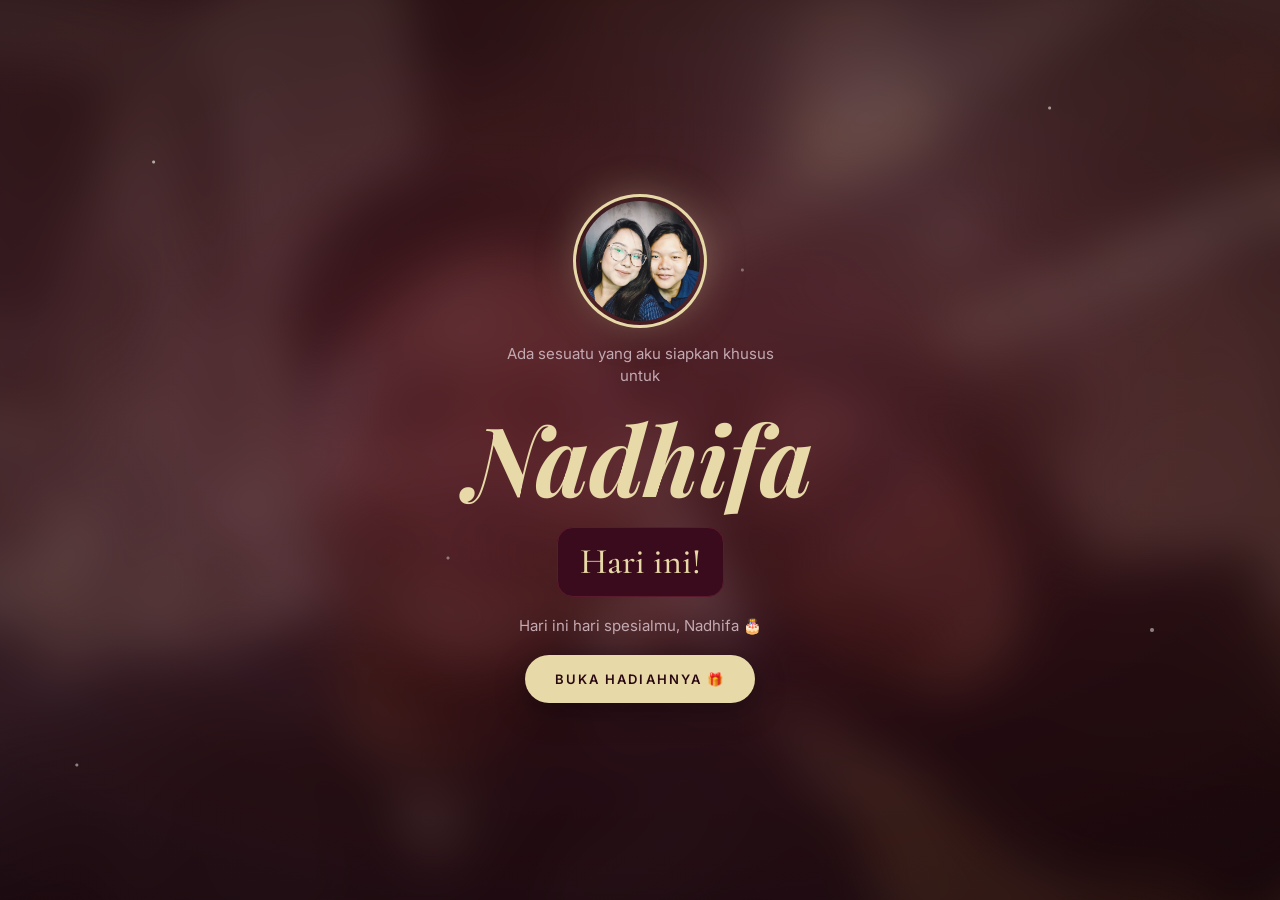
==== commit c2adeae9: "Add files via upload" ====
--- a/index.template.html
+++ b/index.template.html
@@ -3,33 +3,33 @@
 <meta charset="UTF-8"><meta name="viewport" content="width=device-width,initial-scale=1,viewport-fit=cover">
 <title>Untuk Nadhifa 🤍</title>
 <link rel="preconnect" href="https://fonts.googleapis.com"><link rel="preconnect" href="https://fonts.gstatic.com" crossorigin>
-<link href="https://fonts.googleapis.com/css2?family=Fraunces:ital,opsz,wght@0,9..144,500;0,9..144,700;1,9..144,400;1,9..144,600&family=Figtree:wght@400;600;700&display=swap" rel="stylesheet">
+<link href="https://fonts.googleapis.com/css2?family=Playfair+Display:ital,wght@0,500;0,700;0,800;1,500;1,700&family=Cormorant+Garamond:ital,wght@0,400;0,500;0,600;1,500&family=Inter:wght@400;500;600;700&display=swap" rel="stylesheet">
 <style>
-:root{--ink:#170b29;--night:#2b1650;--rose:#ff9fb8;--lilac:#c9b6ff;--gold:#ffd98a;--paper:#fff5f7;--serif:'Fraunces',Georgia,serif;--sans:'Figtree',system-ui,sans-serif}
+:root{--ink:#1c050b;--night:#340a19;--wine:#5e0f25;--rose:#c4566e;--lilac:#e8d9a8;--gold:#e8d9a8;--paper:#faf3e6;--serif:'Playfair Display',Georgia,serif;--sans:'Inter',system-ui,sans-serif;--cg:'Cormorant Garamond',Georgia,serif}
 *{box-sizing:border-box;margin:0;-webkit-tap-highlight-color:transparent}
 html,body{height:100%;overflow:hidden;background:var(--ink);color:var(--paper);font-family:var(--sans)}
-body{background:radial-gradient(120% 90% at 50% 0%,#3d1f6e 0%,#22103f 45%,#12081f 100%)}
+body{background:radial-gradient(90% 70% at 50% 45%,#470b1d 0%,#2a0812 55%,#1b050c 100%)}
 #bgphoto{position:fixed;inset:-5%;background-size:cover;background-position:center;filter:blur(26px) saturate(1.2);opacity:.28;transition:opacity 1s}
 canvas#fx{position:fixed;inset:0;width:100%;height:100%;pointer-events:none;z-index:50}
 #ghost{position:fixed;inset:0;pointer-events:none;overflow:hidden;z-index:1}
-.gb{opacity:.55;position:absolute;bottom:-60px;max-width:70vw;padding:9px 14px;border-radius:18px 18px 18px 4px;background:rgba(255,255,255,.09);border:1px solid rgba(255,255,255,.14);font-size:13px;color:#ffe3ec;backdrop-filter:blur(3px);animation:rise linear forwards}
+.gb{opacity:.55;position:absolute;bottom:-60px;max-width:70vw;padding:9px 14px;border-radius:18px 18px 18px 4px;background:rgba(255,255,255,.09);border:1px solid rgba(255,255,255,.14);font-size:13px;color:#f3e3d3;backdrop-filter:blur(3px);animation:rise linear forwards}
 @keyframes rise{to{transform:translateY(-115vh) rotate(var(--r,0deg));opacity:0}}
 .st{position:fixed;inset:0;z-index:5;display:flex;flex-direction:column;align-items:center;justify-content:center;gap:18px;padding:max(24px,env(safe-area-inset-top)) 24px max(24px,env(safe-area-inset-bottom));text-align:center;opacity:0;visibility:hidden;transform:scale(.97);transition:opacity .7s,transform .7s,visibility .7s}
 .st.on{opacity:1;visibility:visible;transform:none}
-h1,h2{font-family:var(--serif);font-weight:600;line-height:1.05;letter-spacing:-.02em}
-h1{font-size:clamp(54px,17vw,96px);font-style:italic;background:linear-gradient(120deg,#ffd0dd,#c9b6ff 55%,#ffd98a);-webkit-background-clip:text;background-clip:text;color:transparent;padding:0 .1em}
+h1,h2{font-family:var(--serif);font-weight:700;line-height:1.08;letter-spacing:-.01em;color:var(--paper)}
+h1{font-size:clamp(54px,17vw,96px);font-style:italic;font-weight:700;color:#e8d9a8;padding:0 .1em}
 h2{font-size:clamp(28px,8vw,40px)}
-p.sub{font-size:15px;opacity:.8;max-width:30ch;line-height:1.5}
-.btn{font:700 16px var(--sans);color:var(--ink);background:linear-gradient(135deg,var(--rose),var(--gold));border:0;border-radius:999px;padding:15px 30px;box-shadow:0 10px 30px rgba(255,159,184,.35);cursor:pointer;transition:transform .2s}
-.btn:active{transform:scale(.95)}.btn.ghost{background:rgba(255,255,255,.1);color:var(--paper);box-shadow:none;border:1px solid rgba(255,255,255,.25)}
+p.sub{font-size:15px;color:#c3a9b1;max-width:30ch;line-height:1.5}
+.btn{font:600 13px var(--sans);letter-spacing:.16em;text-transform:uppercase;color:#2a0812;background:#e8d9a8;border:0;border-radius:999px;padding:16px 30px;box-shadow:0 10px 30px rgba(0,0,0,.35);cursor:pointer;transition:transform .2s}
+.btn:active{transform:scale(.95)}.btn.ghost{background:transparent;color:#e8d9a8;box-shadow:none;border:1px solid #e8d9a8}
 .btn[hidden]{display:none}
-.cd{display:flex;gap:10px}.cd div{min-width:64px;padding:10px 6px;border-radius:16px;background:rgba(255,255,255,.08);border:1px solid rgba(255,255,255,.14)}
-.cd b{display:block;font:600 26px var(--serif)}.cd small{font-size:11px;opacity:.7}
+.cd{display:flex;gap:10px}.cd div{min-width:64px;padding:10px 6px;border-radius:16px;background:#3a0b1c;border:1px solid #5c1a2f}
+.cd b{display:block;font:500 36px/1.1 var(--cg);color:#e8d9a8}.cd small{font-size:10px;letter-spacing:.18em;text-transform:uppercase;color:#c3a9b1}
 /* kue */
 #cake{position:relative;width:300px;height:250px}
 .tier{position:absolute;left:50%;transform:translateX(-50%);border-radius:14px 14px 10px 10px;box-shadow:inset 0 -10px 0 rgba(0,0,0,.08)}
-.t1{bottom:0;width:290px;height:78px;background:linear-gradient(#ffc2d3,#ff9fb8)}.t2{bottom:78px;width:230px;height:66px;background:linear-gradient(#fff0f4,#ffd5e0)}.t3{bottom:144px;width:240px;height:22px;background:#c9b6ff;border-radius:12px}
-.t2:before,.t1:before{content:"";position:absolute;inset:0 0 auto 0;height:20px;border-radius:14px 14px 40% 40%/14px 14px 100% 100%;background:rgba(255,255,255,.75)}
+.t1{bottom:0;width:290px;height:78px;background:linear-gradient(#8a1a3d,#5e0f25)}.t2{bottom:78px;width:230px;height:66px;background:linear-gradient(#f8efdc,#e8d9a8)}.t3{bottom:144px;width:240px;height:22px;background:#a02a4c;border-radius:12px}
+.t2:before,.t1:before{content:"";position:absolute;inset:0 0 auto 0;height:20px;border-radius:14px 14px 40% 40%/14px 14px 100% 100%;background:rgba(250,243,230,.85)}
 .cn{position:absolute;bottom:166px;width:8px;height:30px;border-radius:3px;background:repeating-linear-gradient(135deg,#fff,#fff 5px,var(--rose) 5px,var(--rose) 10px);cursor:pointer}
 .cn:before{content:"";position:absolute;inset:-14px -9px -4px}
 .fl{position:absolute;left:50%;bottom:100%;width:9px;height:15px;margin-left:-4.5px;border-radius:50% 50% 50% 50%/65% 65% 35% 35%;background:radial-gradient(#fff,var(--gold) 55%,#ff8a5c);box-shadow:0 0 12px 4px rgba(255,200,100,.7);transform-origin:50% 100%;animation:fk .35s infinite alternate}
@@ -40,8 +40,8 @@
 /* hati */
 #heart{width:200px;height:190px;touch-action:none;user-select:none}
 .count{display:grid;grid-template-columns:1fr 1fr;gap:10px;width:min(340px,100%)}
-.count div{padding:14px 8px;border-radius:18px;background:rgba(255,255,255,.08);border:1px solid rgba(255,255,255,.14)}
-.count b{display:block;font:700 28px var(--serif);color:var(--gold)}.count small{font-size:12px;opacity:.8}
+.count div{padding:14px 8px;border-radius:18px;background:#3a0b1c;border:1px solid #5c1a2f}
+.count b{display:block;font:600 34px/1.1 var(--cg);color:#e8d9a8}.count small{font-size:11px;letter-spacing:.08em;color:#c3a9b1}
 #game{width:100%;max-width:420px;height:52vh;border-radius:24px;background:rgba(255,255,255,.05);border:1px solid rgba(255,255,255,.14);touch-action:none}
 /* surat */
 #env{font-size:88px;cursor:pointer;animation:bob 2s ease-in-out infinite}@keyframes bob{50%{transform:translateY(-10px) rotate(-3deg)}}
@@ -51,18 +51,42 @@
 .pol img{width:100%;aspect-ratio:1;object-fit:cover;display:block}
 #s8.on~.pol{opacity:.9}
 .songs{display:flex;flex-direction:column;gap:12px;width:min(340px,100%)}
-.sc{display:flex;gap:14px;align-items:center;text-align:left;padding:12px;border-radius:20px;background:rgba(255,255,255,.09);border:1px solid rgba(255,255,255,.18);color:inherit;text-decoration:none}
+.sc{display:flex;gap:14px;align-items:center;text-align:left;padding:12px;border-radius:20px;background:#3a0b1c;border:1px solid #5c1a2f;color:inherit;text-decoration:none}
 .sc img{width:62px;height:62px;border-radius:12px;object-fit:cover}.sc b{font:600 18px var(--serif)}.sc span{display:block;font-size:13px;opacity:.7}
 .skip{position:fixed;top:max(14px,env(safe-area-inset-top));right:16px;z-index:20;background:none;border:0;color:var(--paper);opacity:.5;font:600 13px var(--sans)}
-#gp{width:128px;height:128px;border-radius:50%;background:center/cover;border:4px solid transparent;background-clip:padding-box;box-shadow:0 0 0 3px var(--rose),0 0 40px rgba(255,159,184,.5);display:none}
+#gp{width:128px;height:128px;border-radius:50%;background:center/cover;border:4px solid transparent;background-clip:padding-box;box-shadow:0 0 0 3px var(--gold),0 0 40px rgba(232,217,168,.35);display:none}
 #deck{position:relative;width:min(74vw,320px);height:min(54vh,430px)}
-.pc{position:absolute;inset:0;border-radius:20px;overflow:hidden;background:#000;border:6px solid #fff;box-shadow:0 18px 40px rgba(0,0,0,.5);touch-action:none;cursor:grab}
+.pc{position:absolute;inset:0;border-radius:20px;overflow:hidden;background:#000;border:6px solid #faf3e6;box-shadow:0 18px 40px rgba(0,0,0,.5);touch-action:none;cursor:grab}
 .pc i{position:absolute;inset:-12px;background-size:cover;background-position:center;filter:blur(18px) brightness(.75)}.pc img{position:relative;width:100%;height:100%;object-fit:contain;display:block;pointer-events:none}
 #story{position:relative;width:min(58vw,250px);aspect-ratio:9/16;max-height:56vh;border-radius:24px;overflow:hidden;background:#000;border:3px solid rgba(255,255,255,.3);box-shadow:0 18px 50px rgba(0,0,0,.5)}
 #story video{width:100%;height:100%;object-fit:cover}#bars{position:absolute;top:8px;left:8px;right:8px;display:flex;gap:4px}
 #bars b{flex:1;height:3px;border-radius:3px;background:rgba(255,255,255,.35);overflow:hidden}#bars b i{display:block;height:100%;width:0;background:#fff}
 #chatbox{min-height:260px;display:grid;place-items:center;cursor:pointer}#chatbox .wa{animation:pop .5s cubic-bezier(.2,1.3,.4,1)}@keyframes pop{from{transform:translateY(40px) scale(.9);opacity:0}}
 @media(prefers-reduced-motion:reduce){*{animation-duration:.01s!important}}
+
+body:after{content:"";position:fixed;inset:0;pointer-events:none;z-index:0;background-image:radial-gradient(circle at 12% 18%,#fff9 0 1px,transparent 2px),radial-gradient(circle at 82% 12%,#fff8 0 1px,transparent 2px),radial-gradient(circle at 35% 62%,#fff6 0 1px,transparent 2px),radial-gradient(circle at 90% 70%,#fff7 0 1.5px,transparent 2.5px),radial-gradient(circle at 6% 85%,#fff7 0 1px,transparent 2px),radial-gradient(circle at 58% 30%,#fff5 0 1px,transparent 2px)}
+#chatbox .wa{animation:pop .5s cubic-bezier(.2,1.3,.4,1)}
+/* amplop & surat */
+#env{position:relative;width:min(78vw,300px);aspect-ratio:3/2;cursor:pointer;filter:drop-shadow(0 22px 38px rgba(0,0,0,.6));animation:bob 2.4s ease-in-out infinite;margin:6px 0}
+#env.open{animation:none;cursor:default}
+#env>div{position:absolute;inset:0}
+#env .bd{border-radius:6px;background:linear-gradient(165deg,#7a1636,#4a0a1d);border:1px solid rgba(232,217,168,.35)}
+#env .sl{background:linear-gradient(120deg,#8a1a3d,#5a0f26);clip-path:polygon(0 0,50% 56%,0 100%)}
+#env .sr{background:linear-gradient(240deg,#8a1a3d,#5a0f26);clip-path:polygon(100% 0,50% 56%,100% 100%)}
+#env .sb{background:linear-gradient(0deg,#96214a,#6e1230);clip-path:polygon(0 100%,50% 42%,100% 100%)}
+#env .ft{background:linear-gradient(180deg,#a02a4c,#7a1636);clip-path:polygon(0 0,100% 0,50% 62%);transform-origin:50% 0;transition:transform .8s ease,opacity .5s .3s}
+#env.open .ft{transform:rotateX(180deg);opacity:0}
+#env .seal{inset:auto;left:50%;top:52%;width:46px;height:46px;margin:-23px 0 0 -23px;border-radius:50%;background:radial-gradient(circle at 35% 30%,#f4e8bd,#d6c27e);color:#7a1636;display:grid;place-items:center;font-size:22px;box-shadow:0 4px 10px rgba(0,0,0,.4);transition:opacity .4s}
+#env.open .seal{opacity:0}
+#s7.reading{background:#5e0f25;justify-content:flex-start;overflow-y:auto;gap:0;padding-top:max(28px,env(safe-area-inset-top));padding-bottom:calc(40px + env(safe-area-inset-bottom));-webkit-overflow-scrolling:touch}
+#s7.reading #lt,#s7.reading #env,#s7.reading #lh{display:none}
+#lw{width:100%;display:flex;flex-direction:column;align-items:center;gap:26px}#lw[hidden]{display:none}
+.pill{font:600 12px var(--sans);letter-spacing:.22em;text-transform:uppercase;color:#e8d9a8;border:1px solid #e8d9a8;background:transparent;border-radius:999px;padding:12px 28px;cursor:pointer}
+#paper{width:min(580px,100%);background:#faf6ef;padding:14px;border-radius:2px;box-shadow:0 24px 60px rgba(0,0,0,.45);animation:rise2 .9s cubic-bezier(.2,.8,.2,1)}
+#paper .in{border:1px solid #e6dabd;padding:clamp(26px,7vw,50px) clamp(20px,6vw,46px);color:#2f1c1f;text-align:left}
+#paper p{font:500 clamp(19px,5vw,22px)/1.7 var(--cg);margin-bottom:1.15em;text-align:left}
+#paper .sg{font:italic 700 22px/1.4 var(--serif);color:#7a1636;margin:1.8em 0 0;text-align:left}
+@keyframes rise2{from{opacity:0;transform:translateY(70px)}}
 </style></head><body>
 <div id="bgphoto"></div><div id="ghost"></div><canvas id="fx"></canvas>
 <button class="skip" id="skip" hidden>lewati</button>
@@ -87,7 +111,7 @@
 
 <section class="st" id="s2">
  <h2>Seberapa dalam aku sayang kamu?</h2>
- <svg id="heart" viewBox="0 0 100 92"><defs><clipPath id="hc"><rect id="hr" x="0" y="92" width="100" height="92"/></clipPath><linearGradient id="hg" x1="0" y1="0" x2="1" y2="1"><stop offset="0" stop-color="#ff9fb8"/><stop offset="1" stop-color="#c9b6ff"/></linearGradient></defs>
+ <svg id="heart" viewBox="0 0 100 92"><defs><clipPath id="hc"><rect id="hr" x="0" y="92" width="100" height="92"/></clipPath><linearGradient id="hg" x1="0" y1="0" x2="1" y2="1"><stop offset="0" stop-color="#c4566e"/><stop offset="1" stop-color="#e8d9a8"/></linearGradient></defs>
   <path id="hp" d="M50 88C20 62 4 46 4 28 4 14 14 5 27 5c9 0 18 5 23 13C55 10 64 5 73 5c13 0 23 9 23 23 0 18-16 34-46 60z" fill="rgba(255,255,255,.1)" stroke="rgba(255,255,255,.4)" stroke-width="1.5"/>
   <path d="M50 88C20 62 4 46 4 28 4 14 14 5 27 5c9 0 18 5 23 13C55 10 64 5 73 5c13 0 23 9 23 23 0 18-16 34-46 60z" fill="url(#hg)" clip-path="url(#hc)"/></svg>
  <p class="sub" id="hmsg">Tahan hatinya sampai penuh.</p>
@@ -122,9 +146,13 @@
 
 <section class="st" id="s7">
  <h2 id="lt">Ada surat untukmu</h2>
- <div id="env">💌</div>
- <div id="card"></div>
- <button class="btn" id="nx" hidden>Lanjut</button>
+ <div id="env"><div class="bd"></div><div class="sl"></div><div class="sr"></div><div class="sb"></div><div class="ft"></div><div class="seal">♥</div></div>
+ <p class="sub" id="lh">Ketuk amplopnya untuk membuka</p>
+ <div id="lw" hidden>
+  <button class="pill" id="lback">Kembali</button>
+  <article id="paper"></article>
+  <button class="btn" id="nx">Lanjut</button>
+ </div>
 </section>
 
 <section class="st" id="s8">
@@ -148,7 +176,7 @@
 /* fx */
 const fx=$('fx'),cx=fx.getContext('2d');let P=[];
 function rs(){fx.width=innerWidth*devicePixelRatio;fx.height=innerHeight*devicePixelRatio}rs();addEventListener('resize',rs);
-function burst(x,y,n){const c=['#ff9fb8','#c9b6ff','#ffd98a','#fff','#8fd3ff'];for(let i=0;i<n;i++){const a=Math.random()*6.28,s=3+Math.random()*9;P.push({x,y,vx:Math.cos(a)*s,vy:Math.sin(a)*s-6,r:3+Math.random()*4,c:c[i%5],l:1,rot:Math.random()*6})}}
+function burst(x,y,n){const c=['#e8d9a8','#c4566e','#faf3e6','#8a1a3d','#f3e6d0'];for(let i=0;i<n;i++){const a=Math.random()*6.28,s=3+Math.random()*9;P.push({x,y,vx:Math.cos(a)*s,vy:Math.sin(a)*s-6,r:3+Math.random()*4,c:c[i%5],l:1,rot:Math.random()*6})}}
 (function loop(){cx.setTransform(devicePixelRatio,0,0,devicePixelRatio,0,0);cx.clearRect(0,0,innerWidth,innerHeight);P=P.filter(p=>p.l>0);for(const p of P){p.x+=p.vx;p.y+=p.vy;p.vy+=.28;p.vx*=.985;p.l-=.008;p.rot+=.2;cx.globalAlpha=Math.max(p.l,0);cx.fillStyle=p.c;cx.save();cx.translate(p.x,p.y);cx.rotate(p.rot);cx.fillRect(-p.r,-p.r/2,p.r*2,p.r);cx.restore()}requestAnimationFrame(loop)})();
 /* ghost chat */
 setInterval(()=>{if(!MSGS.length)return;const d=document.createElement('div');d.className='gb';d.textContent=MSGS[Math.random()*MSGS.length|0];d.style.left=Math.random()*55+'vw';d.style.setProperty('--r',(Math.random()*10-5)+'deg');d.style.animationDuration=(11+Math.random()*7)+'s';$('ghost').appendChild(d);setTimeout(()=>d.remove(),19000)},2600);
@@ -203,10 +231,11 @@
  G.hs=G.hs.filter(h=>h.y<H+60);g.font='84px serif';g.fillText('🧺',G.bx,H-30);
  if(G.n>=15){G.run=0;burst(innerWidth/2,innerHeight/2,120);$('gmsg').textContent='Kamu menangkap semuanya 🤍';setTimeout(()=>go(4),1500);return}requestAnimationFrame(f)})()}
 /* 4 surat */
-$('env').onclick=()=>{$('env').style.display='none';$('lt').textContent='Dari aku, untuk kamu';const c=$('card');c.style.display='block';let i=0,typing=false,skipT=0;
- function nextP(){if(i>=LETTER.length){c.insertAdjacentHTML('beforeend','<p class="sg">Dengan sayang,<br>Afa 🤍</p>');$('nx').hidden=false;c.scrollTop=1e5;return}const p=document.createElement('p');c.appendChild(p);const t=LETTER[i++];let k=0;typing=true;skipT=()=>{k=t.length};
-  (function w(){k=Math.min(k+2,t.length);p.textContent=t.slice(0,k);c.scrollTop=1e5;if(k<t.length)setTimeout(w,26);else{typing=false;setTimeout(nextP,900)}})()}
- c.onclick=()=>skipT&&skipT();nextP()};
+const s7=$('s7'),env=$('env');
+function openLetter(){if(env.classList.contains('open'))return;env.classList.add('open');burst(innerWidth/2,innerHeight*.42,70);
+ setTimeout(()=>{$('paper').innerHTML='<div class="in">'+LETTER.map(t=>`<p>${esc(t)}</p>`).join('')+'<p class="sg">Dengan sayang,<br>Afa 🤍</p></div>';s7.classList.add('reading');$('lw').hidden=false;s7.scrollTop=0},950)}
+env.onclick=openLetter;
+$('lback').onclick=()=>{s7.classList.remove('reading');$('lw').hidden=true;env.classList.remove('open')};
 $('nx').onclick=()=>go(8);
 $('again').onclick=()=>{location.hash='';location.reload()};
 const h=+location.hash.slice(1);if(h>0&&h<9)go(h);
